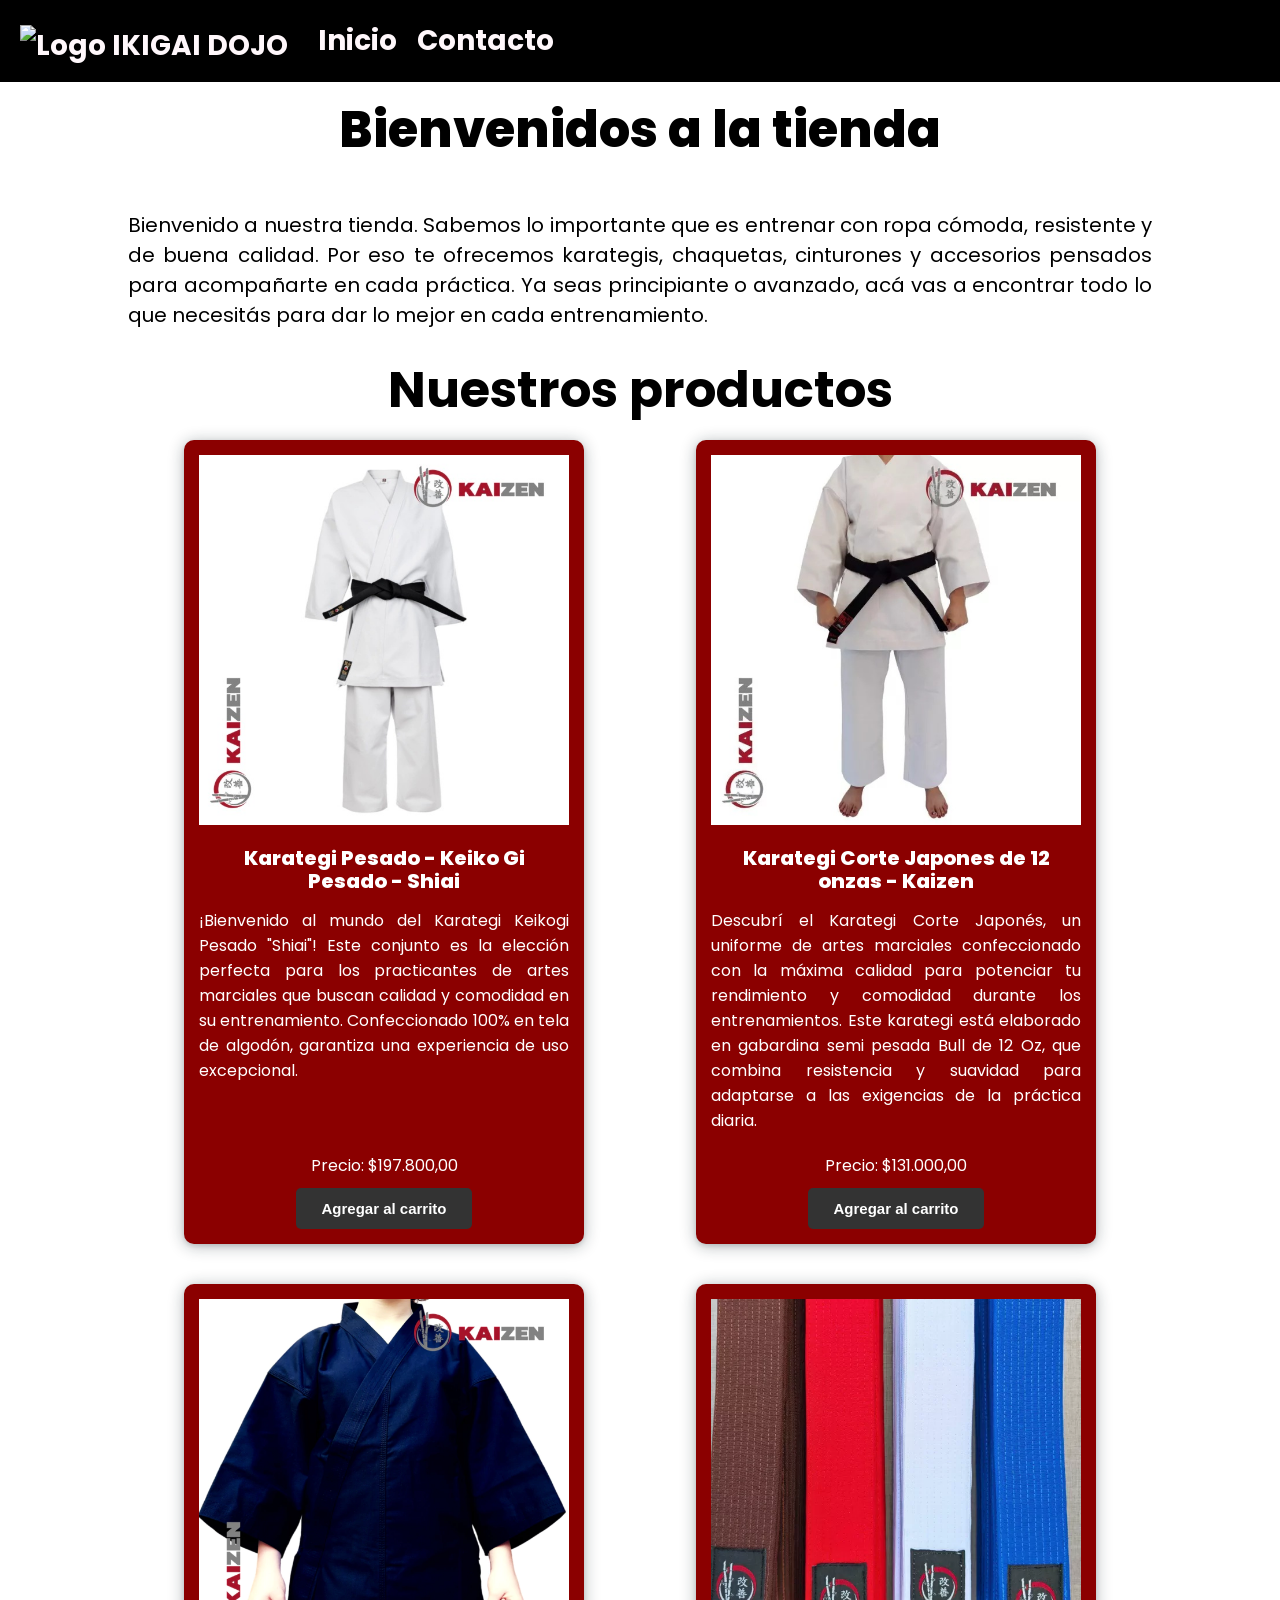
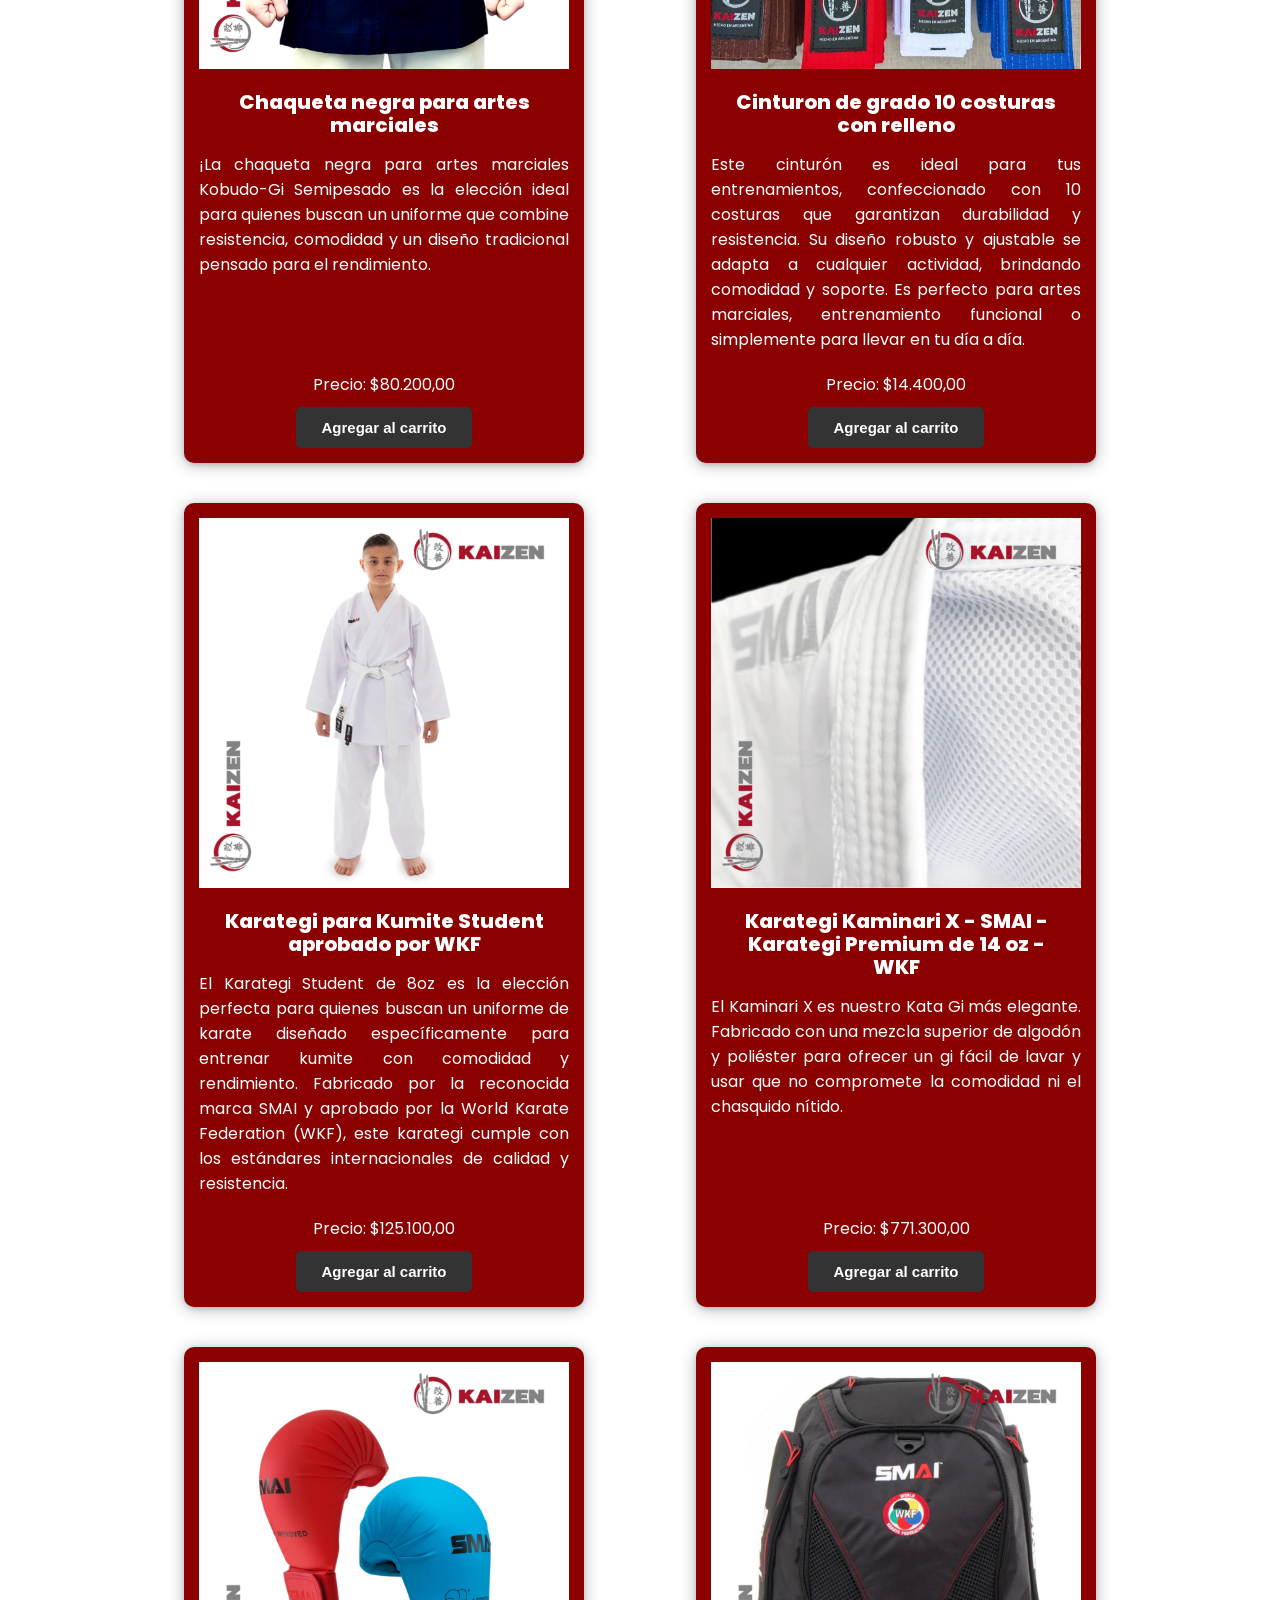
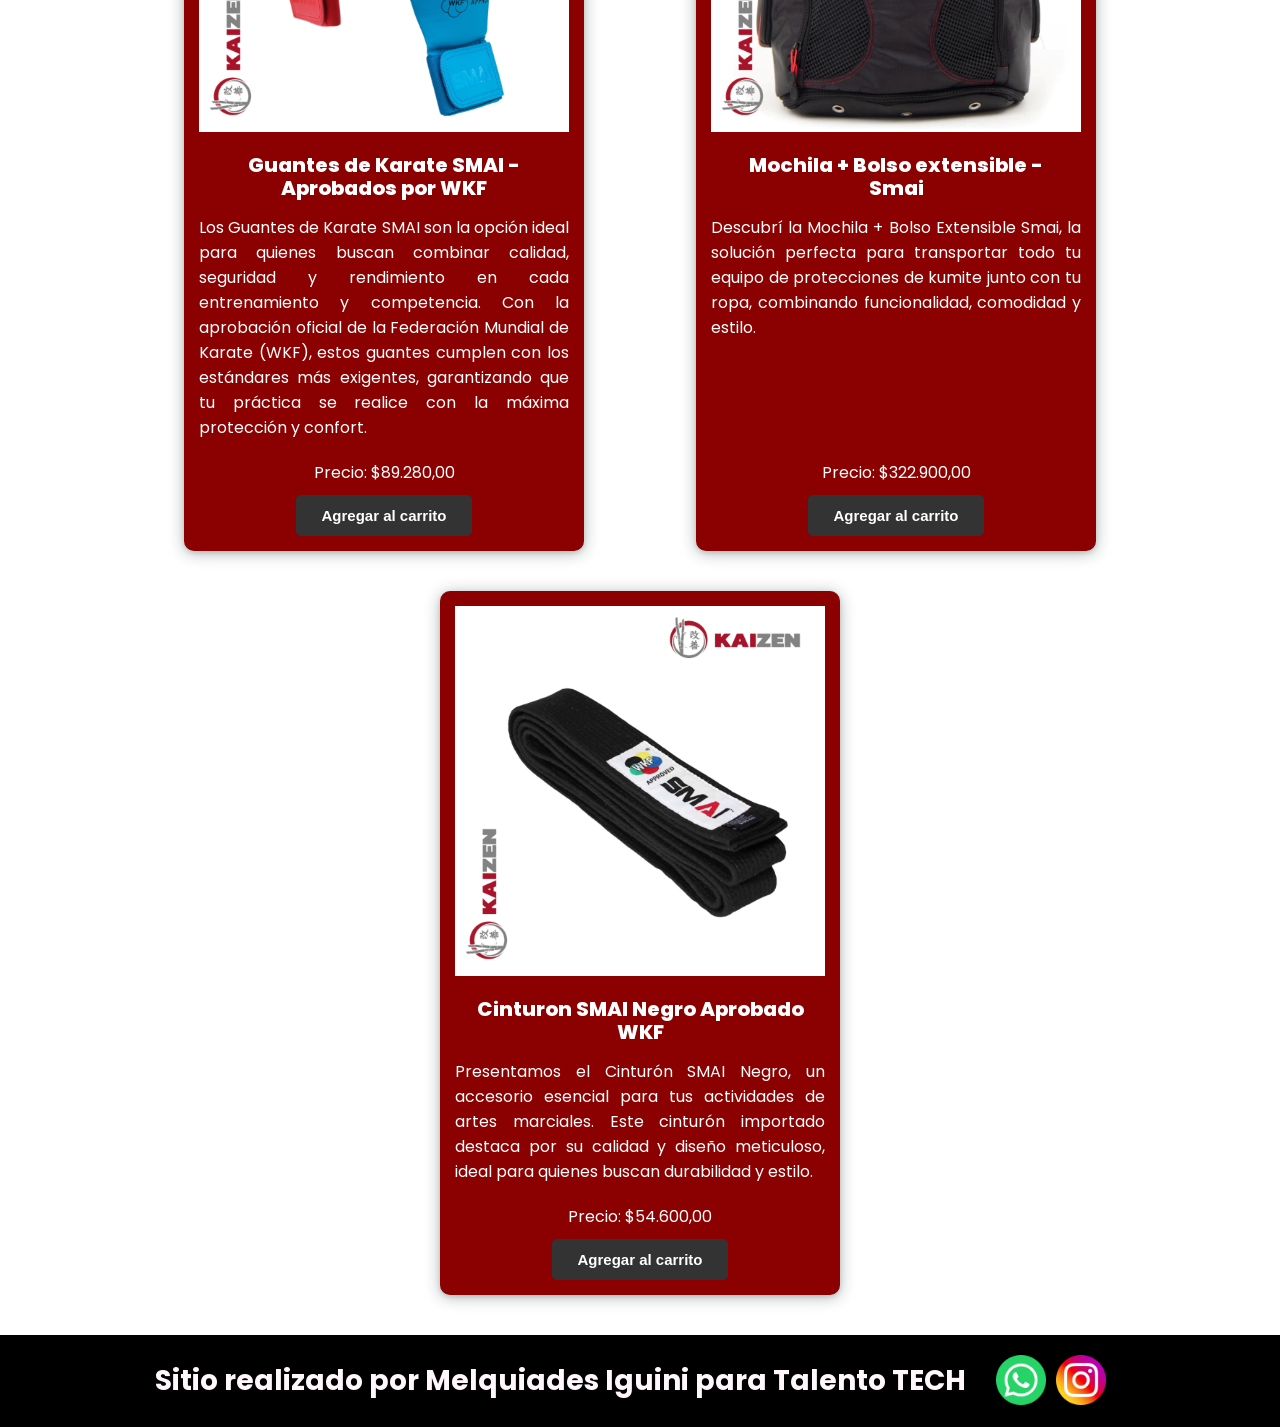
==== index.html @ 8b4b3368 "Primer commit" ====
<!DOCTYPE html>
<html lang="en">
<head>
    <meta charset="UTF-8">
    <meta name="viewport" content="width=device-width, initial-scale=1.0">
    <link rel="preconnect" href="https://fonts.googleapis.com">
<link rel="preconnect" href="https://fonts.gstatic.com" crossorigin>
<link href="https://fonts.googleapis.com/css2?family=Poppins:ital,wght@0,100;0,200;0,300;0,400;0,500;0,600;0,700;0,800;0,900;1,100;1,200;1,300;1,400;1,500;1,600;1,700;1,800;1,900&display=swap" rel="stylesheet">
    <link rel="stylesheet" href="css/styles.css">
    <title>Tienda online</title>
</head>
<body>
    <header>
        <div class="div-logo">
            <a href="index.html" ><img src="./img/Logo IKIGAI.png" class="logo" alt="Logo IKIGAI DOJO"></a>
        </div>
        <nav class="header-nav">
            <ul>
                <li class="il-nav"><a href="index.html">Inicio</a></li>
                <li class="il-nav"><a href="./pages/contacto.html">Contacto</a></li>
            </ul>
        </nav>
    </header>
    <main>
        <h1>Bienvenidos a la tienda</h1>
        <p>
            Bienvenido a nuestra tienda. Sabemos lo importante que es entrenar con ropa cómoda, resistente y de buena calidad. 
            Por eso te ofrecemos karategis, chaquetas, cinturones y accesorios pensados para acompañarte en cada práctica. 
            Ya seas principiante o avanzado, acá vas a encontrar todo lo que necesitás para dar lo mejor en cada entrenamiento.
        </p>
    <h2 class="titulo-productos">Nuestros productos</h2>
    <section class="contenedor-tarjetas">
        <article class="card text-dark">
            <div class="content-image">
                <img src="./img/Karategui Pesado.jpg" alt="Karategui pesado" class="img-prod">
            </div>
            <h3>Karategi Pesado - Keiko Gi Pesado - Shiai</h3>
            <p>¡Bienvenido al mundo del Karategi Keikogi Pesado "Shiai"! Este conjunto es la elección perfecta para los practicantes de artes marciales que buscan calidad y comodidad en su entrenamiento. Confeccionado 100% en tela de algodón, garantiza una experiencia de uso excepcional.</p>
            <div class="centrarbtn">
                <p>Precio: $197.800,00</p>
                <button class="btn bg-secondary text-dark">Agregar al carrito</button>
            </div> 
        </article>

        <article class="card text-dark">
            <div class="content-image">
                <img src="./img/Karategi Corte Japones.jpg" alt="Karategi Corte Japones" class="img-prod">
            </div>
            <h3>Karategi Corte Japones de 12 onzas - Kaizen</h3>
            <p>Descubrí el Karategi Corte Japonés, un uniforme de artes marciales confeccionado con la máxima calidad para potenciar tu rendimiento y comodidad durante los entrenamientos. Este karategi está elaborado en gabardina semi pesada Bull de 12 Oz, que combina resistencia y suavidad para adaptarse a las exigencias de la práctica diaria.</p>
            <div class="centrarbtn">
                <p>Precio: $131.000,00</p>
                <button class="btn bg-secondary text-dark">Agregar al carrito</button>
            </div>
        </article>

        <article class="card text-dark">
            <div class="content-image">
                <img src="./img/Chaqueta negra para artes marciales.png" alt="Chaqueta negra para artes marciales" class="img-prod">
            </div>
            <h3>Chaqueta negra para artes marciales</h3>
            <p>¡La chaqueta negra para artes marciales Kobudo-Gi Semipesado es la elección ideal para quienes buscan un uniforme que combine resistencia, comodidad y un diseño tradicional pensado para el rendimiento.</p>
            <div class="centrarbtn">
                <p>Precio: $80.200,00</p>
                <button class="btn bg-secondary text-dark">Agregar al carrito</button>
            </div>
        </article>

        <article class="card text-dark">
            <div class="content-image">
                <img src="./img/Cinturon 10 costuras con relleno.png" alt="Cinturon 10 costuras con relleno" class="img-prod">
            </div>
            <h3>Cinturon de grado 10 costuras con relleno</h3>
            <p>Este cinturón es ideal para tus entrenamientos, confeccionado con 10 costuras que garantizan durabilidad y resistencia. Su diseño robusto y ajustable se adapta a cualquier actividad, brindando comodidad y soporte. Es perfecto para artes marciales, entrenamiento funcional o simplemente para llevar en tu día a día.</p>
            <div class="centrarbtn">
                <p>Precio: $14.400,00</p>
                <button class="btn bg-secondary text-dark">Agregar al carrito</button>
            </div>
        </article>

                <article class="card text-dark">
            <div class="content-image">
                <img src="./img/Karategi para Kumite Student aprobado por WKF.webp" alt="Karategi para Kumite Student aprobado por WKF" class="img-prod">
            </div>
            <h3>Karategi para Kumite Student aprobado por WKF</h3>
            <p>El Karategi Student de 8oz es la elección perfecta para quienes buscan un uniforme de karate diseñado específicamente para entrenar kumite con comodidad y rendimiento. Fabricado por la reconocida marca SMAI y aprobado por la World Karate Federation (WKF), este karategi cumple con los estándares internacionales de calidad y resistencia.</p>
            <div class="centrarbtn">
                <p>Precio: $125.100,00</p>
                <button class="btn bg-secondary text-dark">Agregar al carrito</button>
            </div> 
        </article>

        <article class="card text-dark">
            <div class="content-image">
                <img src="./img/Karategi Kaminari X - SMAI - Karategi Premium de 14 oz - WKF.webp" alt="Karategi Kaminari X - SMAI - Karategi Premium de 14 oz - WKF" class="img-prod">
            </div>
            <h3>Karategi Kaminari X - SMAI - Karategi Premium de 14 oz - WKF</h3>
            <p>El Kaminari X es nuestro Kata Gi más elegante. Fabricado con una mezcla superior de algodón y poliéster para ofrecer un gi fácil de lavar y usar que no compromete la comodidad ni el chasquido nítido.</p>
            <div class="centrarbtn">
                <p>Precio: $771.300,00</p>
                <button class="btn bg-secondary text-dark">Agregar al carrito</button>
            </div>
        </article>

        <article class="card text-dark">
            <div class="content-image">
                <img src="./img/Guantes de Karate SMAI - Aprobados por WKF.webp" alt="Guantes de Karate SMAI - Aprobados por WKF" class="img-prod">
            </div>
            <h3>Guantes de Karate SMAI - Aprobados por WKF</h3>
            <p>Los Guantes de Karate SMAI son la opción ideal para quienes buscan combinar calidad, seguridad y rendimiento en cada entrenamiento y competencia. Con la aprobación oficial de la Federación Mundial de Karate (WKF), estos guantes cumplen con los estándares más exigentes, garantizando que tu práctica se realice con la máxima protección y confort.</p>
            <div class="centrarbtn">
                <p>Precio: $89.280,00</p>
                <button class="btn bg-secondary text-dark">Agregar al carrito</button>
            </div>
        </article>

        <article class="card text-dark">
            <div class="content-image">
                <img src="./img/Mochila + Bolso extensible Smai.webp" alt="Mochila + Bolso extensible Smai" class="img-prod">
            </div>
            <h3>Mochila + Bolso extensible - Smai</h3>
            <p>Descubrí la Mochila + Bolso Extensible Smai, la solución perfecta para transportar todo tu equipo de protecciones de kumite junto con tu ropa, combinando funcionalidad, comodidad y estilo.</p>
            <div class="centrarbtn">
                <p>Precio: $322.900,00</p>
                <button class="btn bg-secondary text-dark">Agregar al carrito</button>
            </div>
        </article>

                <article class="card text-dark">
            <div class="content-image">
                <img src="./img/Cinturon SMAI Negro Aprobado WKF.png" alt="Cinturon SMAI Negro Aprobado WKF" class="img-prod">
            </div>
            <h3>Cinturon SMAI Negro Aprobado WKF</h3>
            <p>Presentamos el Cinturón SMAI Negro, un accesorio esencial para tus actividades de artes marciales. Este cinturón importado destaca por su calidad y diseño meticuloso, ideal para quienes buscan durabilidad y estilo.</p>
            <div class="centrarbtn">
                <p>Precio: $54.600,00</p>
                <button class="btn bg-secondary text-dark">Agregar al carrito</button>
            </div>
        </article>
    </section>
    </main>
    <footer >
        <p>Sitio realizado por Melquiades Iguini  para Talento TECH
            <nav>
                <ul class="footer-list">
                    <li class="ul-nav">
                        <a href="https://wa.me/5491157462523" target="_blank"><img src="./img/WhatsApp.png" alt="logo de whatsapp"  class="div-logo"></img></a>
                    </li>
                    <li class="ul-nav">
                        <a href="https://www.instagram.com/ikigaidojo.ka.ko/" target="_blank"><img src="./img/Instagram.png" alt="logo de instagram" class="div-logo"></a>
                    </li>
                </ul>
            </nav>
        </p>
    </footer>
</body>
</html>
---- css/styles.css ----
*{
    margin: 0;
    padding: 0;
    box-sizing: border-box;
}
html{
    font-size: 62.5%;
}
/* -------------------------------------------------------------------------- */
/*                                    Home                                    */
/* -------------------------------------------------------------------------- */
body{
    font-family: "Poppins", sans-serif;
    font-size: 1.6rem;
    background: #ffffff;
    color: black;
    display: flex;
    flex-direction: column;
    height: 100vh;
}
main{
    width: 80%;
    margin: auto;
    padding-bottom: 2rem ;
    flex:1;
    display: flex;
    flex-direction: column;
    align-items: center;
    flex-wrap: wrap;
}
main>p{
    font-size: 2rem;
    margin: 3rem 0;
}

header,  footer{
    font-size: 2.8rem;
    padding: 1rem ;
    font-weight: bold; 
    background: #000000;
    color: #fff7fb;
    width: 100%;
    display: flex;
    justify-content: start;
    align-items: center;
    gap: 2rem;
    
}

.il-nav{
    margin: 1rem;
}
h1{
    font-size: 5rem;
    font-weight: 800;
    line-height: 1.15;
    margin: 2rem 0;
}
h2{
    color:black;
    font-size: 1.4rem;
    font-weight: 700;
    line-height: 1.2;
    text-align: center;
    margin: 3 rem 0;
}

.div-logo{
    margin-left: 1rem;
}
.logo{
    height: 5rem;
    margin-top: 1rem;
}

a{
    text-decoration: none;
    color: #fff7fb;
}
/* -------------------------------------------------------------------------- */
/*                                    Cards                                   */
/* -------------------------------------------------------------------------- */
.card{
    margin: 2rem 0;
    background-color: #8B0000;
    color: #ffffff;
    width: 40rem;
    height: auto;
    padding: 1.5rem;
    box-shadow: rgba(14, 30, 37, 0.12) 0px 2px 4px 0px, rgba(14, 30, 37, 0.32) 0px 2px 16px 0px;
    border-radius: 1rem;
    display: flex;
    flex-direction: column;
}

.content-image{
    align-self: center;
    overflow: hidden;
    
}

.img-prod{
    align-self: center;
    max-height: 37rem;
    
}
h3{
    text-align:center;
    font-size: 2rem;
    font-weight: 800;
    line-height: 1.15;
    margin: 1.5rem;
    justify-content: center;
}
p{
    text-align: justify;

}

.centrarbtn{
    margin-top: auto;
    padding-top: 2rem;;
    display: flex;
    flex-direction: column;
    align-items: center;
}

.titulo-productos{
    margin-top: auto;
    font-size: 5rem;
    text-align: center;
}

.btn{
    margin-top: 1rem;
    padding: 12px 25px;
    border: none;
    border-radius: 5px;
    text-decoration: none;
    font-size: 1.5rem;
    font-weight: bold;
    transition: background-color 0.3s ease;
    cursor: pointer;
    color: #ffffff;
    background-color:  #333;
    
    
}

.contenedor-tarjetas{
    display: flex;
    flex-wrap: wrap;
    justify-content: space-around;
}
/* -------------------------------------------------------------------------- */
/*                                   Footer                                   */
/* -------------------------------------------------------------------------- */
footer{
    justify-content: center;
}


/* -------------------------------------------------------------------------- */
/*                           Formulario de contacto                           */
/* -------------------------------------------------------------------------- */
.form-contacto{
    background-color: rgba(139, 0, 0, .9);
    width: 50vw;
    border-radius: 15px;
    padding: 3rem;
    height: 60vh;
    display: flex;
    flex-direction: column;
    flex-wrap: nowrap;
    box-shadow: rgba(14, 30, 37, 0.12) 0px 2px 4px 0px, rgba(14, 30, 37, 0.32) 0px 2px 16px 0px;
}
label{
    color: #ffffff;
}
.grupo-input{
    margin-top: 3rem;
    display: flex;
    justify-content: space-between;
}
#btnctc{
    margin-top: auto;
}
.lbl{
    width: 80%;
}

nav ul{
    list-style: none;
    display: flex;
}


.footer-list img{
    width: 5rem;
    margin-top: 1rem;
}
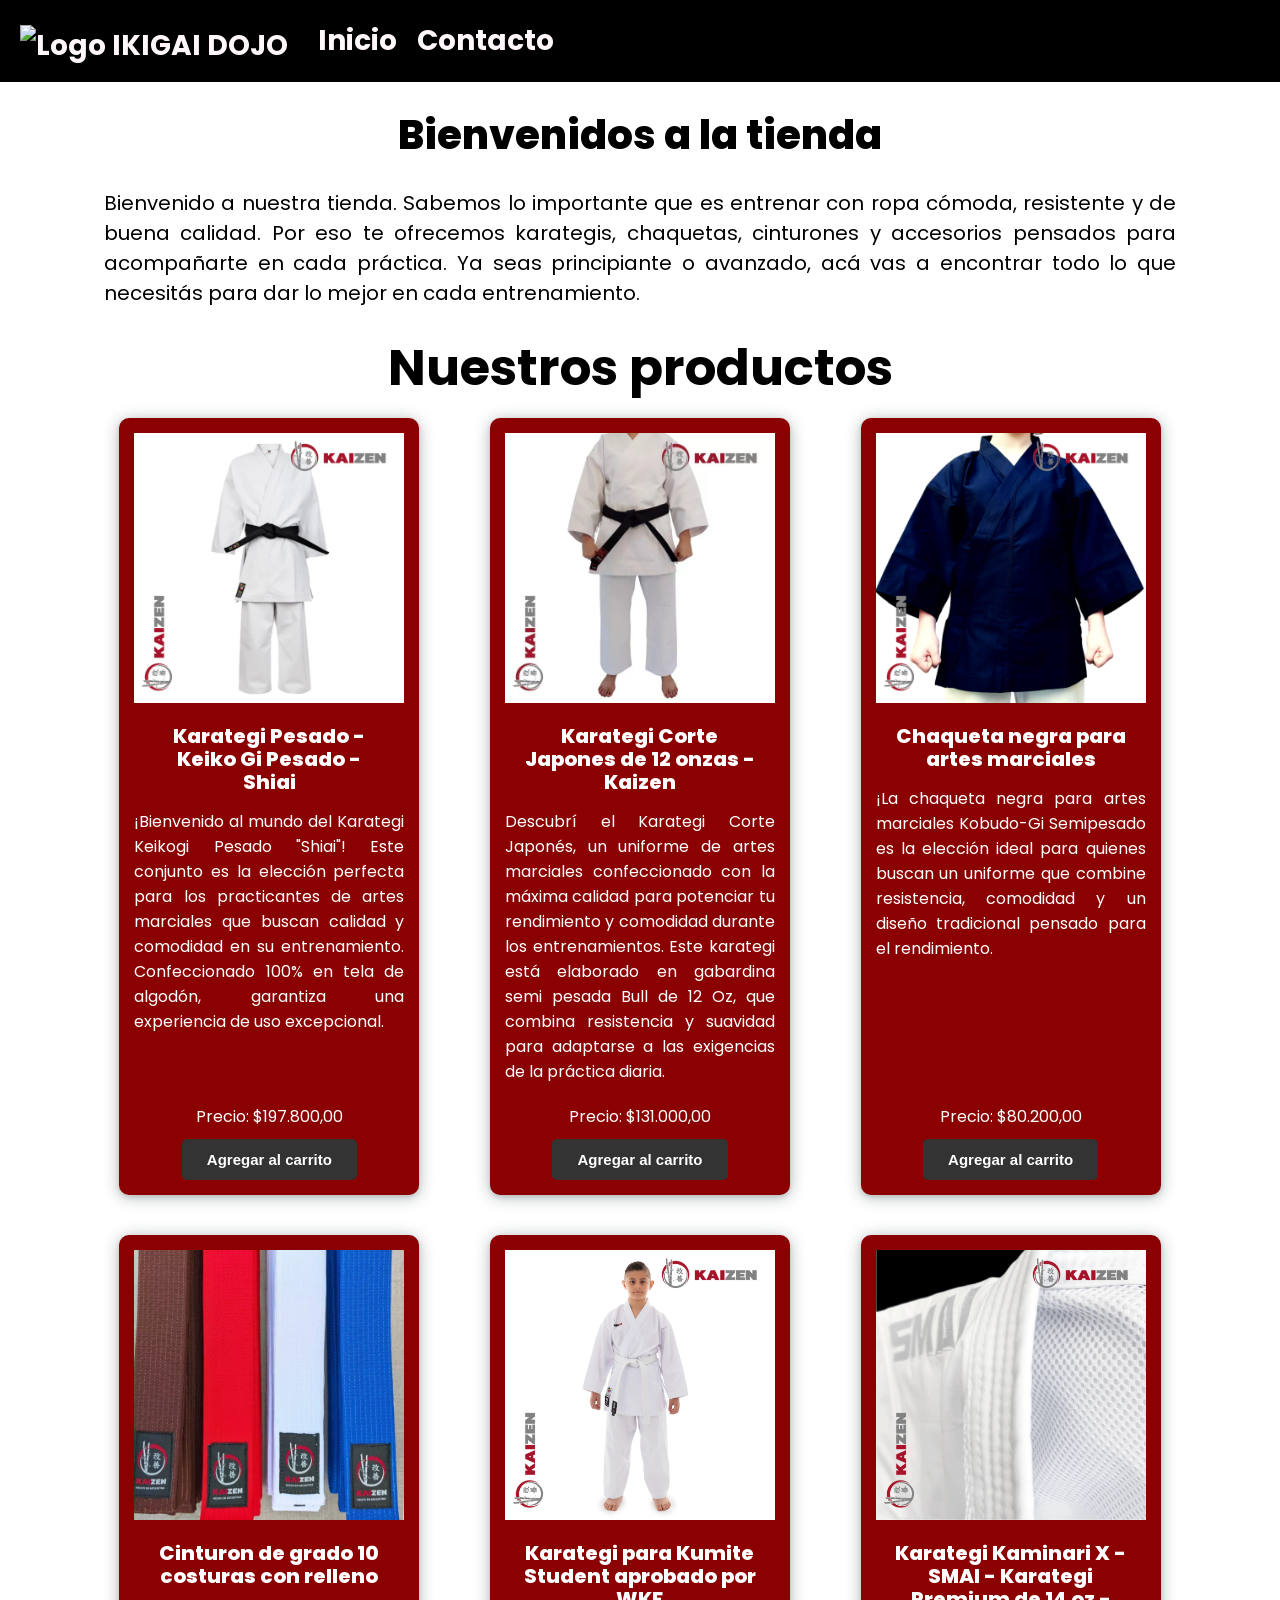
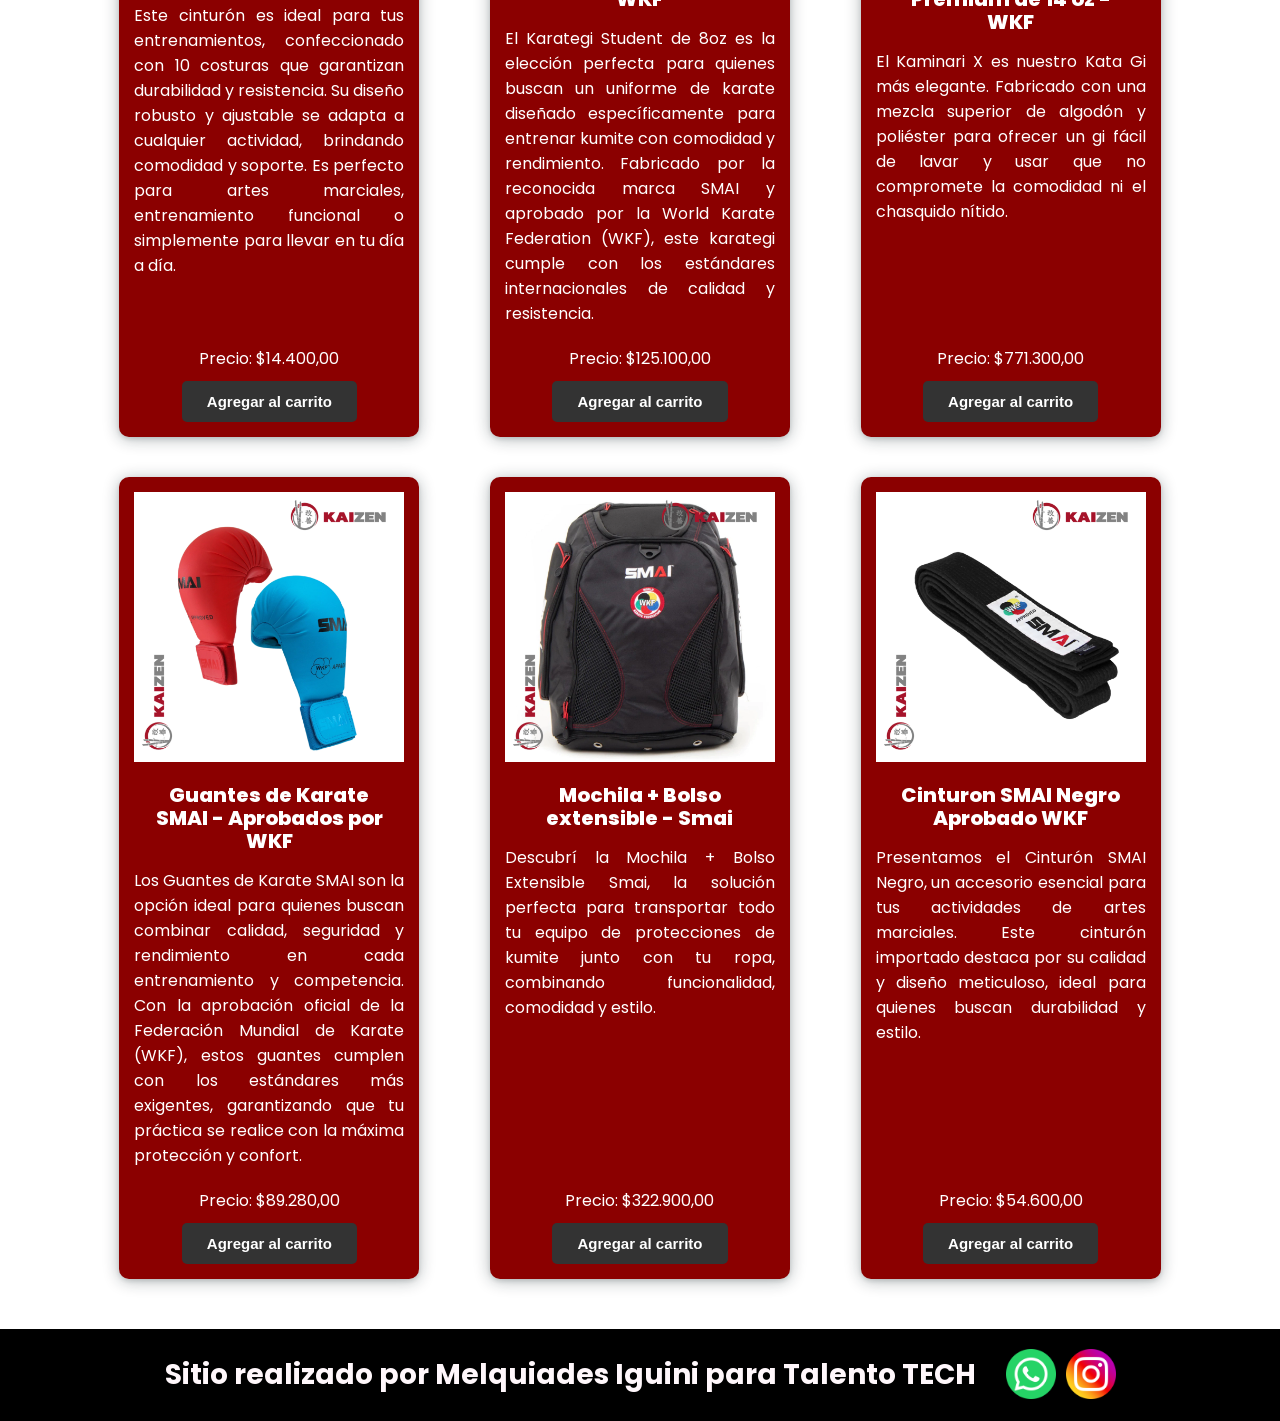
==== commit b4f7041b: "Cuarta modificación" ====
--- a/index.html
+++ b/index.html
@@ -126,7 +126,7 @@
             </div>
         </article>
 
-                <article class="card text-dark">
+        <article class="card text-dark">
             <div class="content-image">
                 <img src="./img/Cinturon SMAI Negro Aprobado WKF.png" alt="Cinturon SMAI Negro Aprobado WKF" class="img-prod">
             </div>
@@ -140,7 +140,7 @@
     </section>
     </main>
     <footer >
-        <p>Sitio realizado por Melquiades Iguini  para Talento TECH
+        <p>Sitio realizado por Melquiades Iguini  para Talento TECH</p>
             <nav>
                 <ul class="footer-list">
                     <li class="ul-nav">
@@ -151,7 +151,6 @@
                     </li>
                 </ul>
             </nav>
-        </p>
     </footer>
 </body>
 </html>
--- a/css/styles.css
+++ b/css/styles.css
@@ -14,28 +14,24 @@
     font-size: 1.6rem;
     background: #ffffff;
     color: black;
-    display: flex;
-    flex-direction: column;
     height: 100vh;
 }
-main{
-    width: 80%;
-    margin: auto;
-    padding-bottom: 2rem ;
-    flex:1;
-    display: flex;
-    flex-direction: column;
-    align-items: center;
-    flex-wrap: wrap;
-}
+main {
+    max-width: 90%;
+    margin: 0 auto;
+    padding: 3rem 2rem;
+    overflow: hidden;
+    min-height: 100vh;
+}
+
 main>p{
     font-size: 2rem;
-    margin: 3rem 0;
+    margin: 3rem 2rem;
+    text-align: justify;
 }
 
 header,  footer{
     font-size: 2.8rem;
-    padding: 1rem ;
     font-weight: bold; 
     background: #000000;
     color: #fff7fb;
@@ -44,17 +40,17 @@
     justify-content: start;
     align-items: center;
     gap: 2rem;
-    
+    padding: 1rem;
 }
 
 .il-nav{
-    margin: 1rem;
+    padding: 1rem;
 }
 h1{
-    font-size: 5rem;
+    font-size: 4rem;
     font-weight: 800;
     line-height: 1.15;
-    margin: 2rem 0;
+    text-align: center;
 }
 h2{
     color:black;
@@ -80,11 +76,14 @@
 /* -------------------------------------------------------------------------- */
 /*                                    Cards                                   */
 /* -------------------------------------------------------------------------- */
+section{
+    margin: 0 auto;
+}
 .card{
     margin: 2rem 0;
     background-color: #8B0000;
     color: #ffffff;
-    width: 40rem;
+    width: 30rem;
     height: auto;
     padding: 1.5rem;
     box-shadow: rgba(14, 30, 37, 0.12) 0px 2px 4px 0px, rgba(14, 30, 37, 0.32) 0px 2px 16px 0px;
@@ -96,12 +95,11 @@
 .content-image{
     align-self: center;
     overflow: hidden;
-    
 }
 
 .img-prod{
     align-self: center;
-    max-height: 37rem;
+    max-height: 27rem;
     
 }
 h3{
@@ -158,14 +156,18 @@
 footer{
     justify-content: center;
 }
-
+.footer-list img{
+    width: 5rem;
+    margin-top: 1rem;
+}
 
 /* -------------------------------------------------------------------------- */
 /*                           Formulario de contacto                           */
 /* -------------------------------------------------------------------------- */
 .form-contacto{
     background-color: rgba(139, 0, 0, .9);
-    width: 50vw;
+    max-width: 90%;
+    margin: 0 auto;
     border-radius: 15px;
     padding: 3rem;
     height: 60vh;
@@ -174,6 +176,7 @@
     flex-wrap: nowrap;
     box-shadow: rgba(14, 30, 37, 0.12) 0px 2px 4px 0px, rgba(14, 30, 37, 0.32) 0px 2px 16px 0px;
 }
+
 label{
     color: #ffffff;
 }
@@ -195,7 +198,3 @@
 }
 
 
-.footer-list img{
-    width: 5rem;
-    margin-top: 1rem;
-}
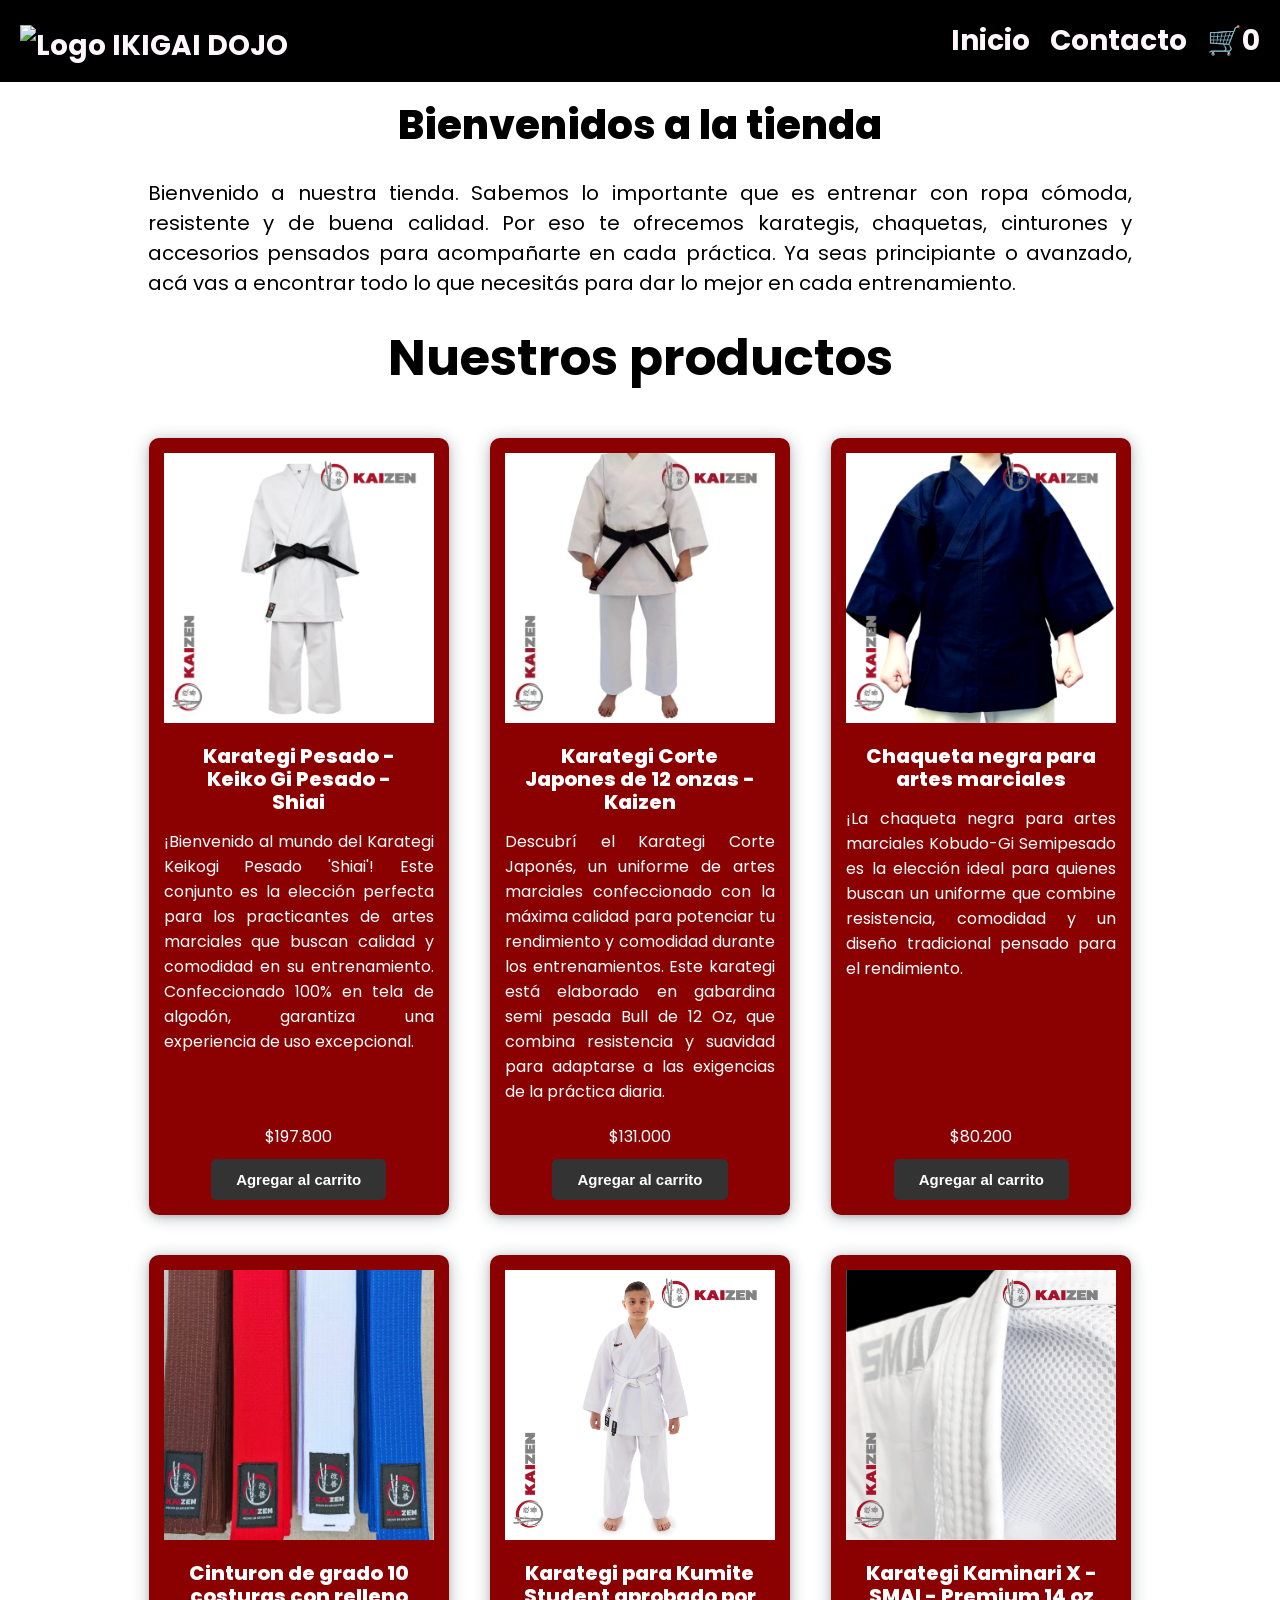
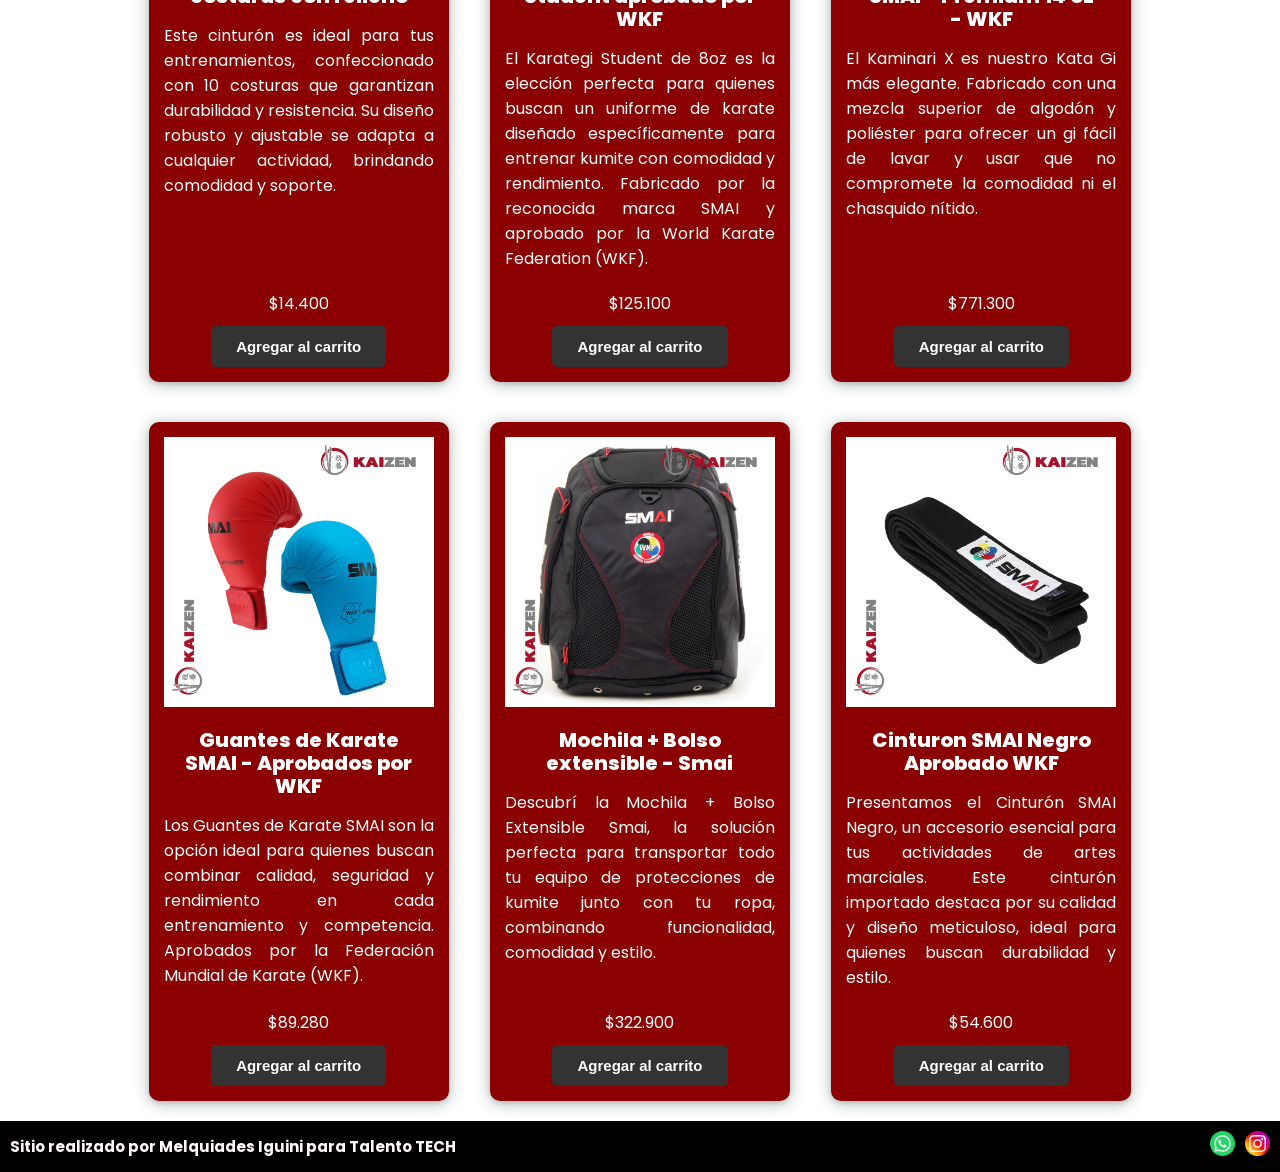
==== commit 0148aed2: "Agregando JS" ====
--- a/index.html
+++ b/index.html
@@ -18,6 +18,7 @@
             <ul>
                 <li class="il-nav"><a href="index.html">Inicio</a></li>
                 <li class="il-nav"><a href="./pages/contacto.html">Contacto</a></li>
+                <li class="il-nav"><a href="./pages/carrito.html" class="carrito-icono">🛒<span id="contador-carrito">0</span></a></li>
             </ul>
         </nav>
     </header>
@@ -30,113 +31,107 @@
         </p>
     <h2 class="titulo-productos">Nuestros productos</h2>
     <section class="contenedor-tarjetas">
-        <article class="card text-dark">
-            <div class="content-image">
-                <img src="./img/Karategui Pesado.jpg" alt="Karategui pesado" class="img-prod">
-            </div>
-            <h3>Karategi Pesado - Keiko Gi Pesado - Shiai</h3>
-            <p>¡Bienvenido al mundo del Karategi Keikogi Pesado "Shiai"! Este conjunto es la elección perfecta para los practicantes de artes marciales que buscan calidad y comodidad en su entrenamiento. Confeccionado 100% en tela de algodón, garantiza una experiencia de uso excepcional.</p>
-            <div class="centrarbtn">
-                <p>Precio: $197.800,00</p>
-                <button class="btn bg-secondary text-dark">Agregar al carrito</button>
-            </div> 
-        </article>
-
-        <article class="card text-dark">
-            <div class="content-image">
-                <img src="./img/Karategi Corte Japones.jpg" alt="Karategi Corte Japones" class="img-prod">
-            </div>
-            <h3>Karategi Corte Japones de 12 onzas - Kaizen</h3>
-            <p>Descubrí el Karategi Corte Japonés, un uniforme de artes marciales confeccionado con la máxima calidad para potenciar tu rendimiento y comodidad durante los entrenamientos. Este karategi está elaborado en gabardina semi pesada Bull de 12 Oz, que combina resistencia y suavidad para adaptarse a las exigencias de la práctica diaria.</p>
-            <div class="centrarbtn">
-                <p>Precio: $131.000,00</p>
-                <button class="btn bg-secondary text-dark">Agregar al carrito</button>
-            </div>
-        </article>
-
-        <article class="card text-dark">
-            <div class="content-image">
-                <img src="./img/Chaqueta negra para artes marciales.png" alt="Chaqueta negra para artes marciales" class="img-prod">
-            </div>
-            <h3>Chaqueta negra para artes marciales</h3>
-            <p>¡La chaqueta negra para artes marciales Kobudo-Gi Semipesado es la elección ideal para quienes buscan un uniforme que combine resistencia, comodidad y un diseño tradicional pensado para el rendimiento.</p>
-            <div class="centrarbtn">
-                <p>Precio: $80.200,00</p>
-                <button class="btn bg-secondary text-dark">Agregar al carrito</button>
-            </div>
-        </article>
-
-        <article class="card text-dark">
-            <div class="content-image">
-                <img src="./img/Cinturon 10 costuras con relleno.png" alt="Cinturon 10 costuras con relleno" class="img-prod">
-            </div>
-            <h3>Cinturon de grado 10 costuras con relleno</h3>
-            <p>Este cinturón es ideal para tus entrenamientos, confeccionado con 10 costuras que garantizan durabilidad y resistencia. Su diseño robusto y ajustable se adapta a cualquier actividad, brindando comodidad y soporte. Es perfecto para artes marciales, entrenamiento funcional o simplemente para llevar en tu día a día.</p>
-            <div class="centrarbtn">
-                <p>Precio: $14.400,00</p>
-                <button class="btn bg-secondary text-dark">Agregar al carrito</button>
-            </div>
-        </article>
-
-                <article class="card text-dark">
-            <div class="content-image">
-                <img src="./img/Karategi para Kumite Student aprobado por WKF.webp" alt="Karategi para Kumite Student aprobado por WKF" class="img-prod">
-            </div>
-            <h3>Karategi para Kumite Student aprobado por WKF</h3>
-            <p>El Karategi Student de 8oz es la elección perfecta para quienes buscan un uniforme de karate diseñado específicamente para entrenar kumite con comodidad y rendimiento. Fabricado por la reconocida marca SMAI y aprobado por la World Karate Federation (WKF), este karategi cumple con los estándares internacionales de calidad y resistencia.</p>
-            <div class="centrarbtn">
-                <p>Precio: $125.100,00</p>
-                <button class="btn bg-secondary text-dark">Agregar al carrito</button>
-            </div> 
-        </article>
-
-        <article class="card text-dark">
-            <div class="content-image">
-                <img src="./img/Karategi Kaminari X - SMAI - Karategi Premium de 14 oz - WKF.webp" alt="Karategi Kaminari X - SMAI - Karategi Premium de 14 oz - WKF" class="img-prod">
-            </div>
-            <h3>Karategi Kaminari X - SMAI - Karategi Premium de 14 oz - WKF</h3>
-            <p>El Kaminari X es nuestro Kata Gi más elegante. Fabricado con una mezcla superior de algodón y poliéster para ofrecer un gi fácil de lavar y usar que no compromete la comodidad ni el chasquido nítido.</p>
-            <div class="centrarbtn">
-                <p>Precio: $771.300,00</p>
-                <button class="btn bg-secondary text-dark">Agregar al carrito</button>
-            </div>
-        </article>
-
-        <article class="card text-dark">
-            <div class="content-image">
-                <img src="./img/Guantes de Karate SMAI - Aprobados por WKF.webp" alt="Guantes de Karate SMAI - Aprobados por WKF" class="img-prod">
-            </div>
-            <h3>Guantes de Karate SMAI - Aprobados por WKF</h3>
-            <p>Los Guantes de Karate SMAI son la opción ideal para quienes buscan combinar calidad, seguridad y rendimiento en cada entrenamiento y competencia. Con la aprobación oficial de la Federación Mundial de Karate (WKF), estos guantes cumplen con los estándares más exigentes, garantizando que tu práctica se realice con la máxima protección y confort.</p>
-            <div class="centrarbtn">
-                <p>Precio: $89.280,00</p>
-                <button class="btn bg-secondary text-dark">Agregar al carrito</button>
-            </div>
-        </article>
-
-        <article class="card text-dark">
-            <div class="content-image">
-                <img src="./img/Mochila + Bolso extensible Smai.webp" alt="Mochila + Bolso extensible Smai" class="img-prod">
-            </div>
-            <h3>Mochila + Bolso extensible - Smai</h3>
-            <p>Descubrí la Mochila + Bolso Extensible Smai, la solución perfecta para transportar todo tu equipo de protecciones de kumite junto con tu ropa, combinando funcionalidad, comodidad y estilo.</p>
-            <div class="centrarbtn">
-                <p>Precio: $322.900,00</p>
-                <button class="btn bg-secondary text-dark">Agregar al carrito</button>
-            </div>
-        </article>
-
-        <article class="card text-dark">
-            <div class="content-image">
-                <img src="./img/Cinturon SMAI Negro Aprobado WKF.png" alt="Cinturon SMAI Negro Aprobado WKF" class="img-prod">
-            </div>
-            <h3>Cinturon SMAI Negro Aprobado WKF</h3>
-            <p>Presentamos el Cinturón SMAI Negro, un accesorio esencial para tus actividades de artes marciales. Este cinturón importado destaca por su calidad y diseño meticuloso, ideal para quienes buscan durabilidad y estilo.</p>
-            <div class="centrarbtn">
-                <p>Precio: $54.600,00</p>
-                <button class="btn bg-secondary text-dark">Agregar al carrito</button>
-            </div>
-        </article>
+        <div id="contenedor-tarjetas" class="contenedor-tarjetas">
+            <!-- <article class="card text-dark">
+                <div class="content-image">
+                    <img src="./img/Karategui Pesado.jpg" alt="Karategui pesado" class="img-prod">
+                </div>
+                <h3>Karategi Pesado - Keiko Gi Pesado - Shiai</h3>
+                <p>¡Bienvenido al mundo del Karategi Keikogi Pesado "Shiai"! Este conjunto es la elección perfecta para los practicantes de artes marciales que buscan calidad y comodidad en su entrenamiento. Confeccionado 100% en tela de algodón, garantiza una experiencia de uso excepcional.</p>
+                <div class="centrarbtn">
+                    <p>Precio: $197.800,00</p>
+                    <button class="btn bg-secondary text-dark">Agregar al carrito</button>
+                </div>
+            </article>
+            <article class="card text-dark">
+                <div class="content-image">
+                    <img src="./img/Karategi Corte Japones.jpg" alt="Karategi Corte Japones" class="img-prod">
+                </div>
+                <h3>Karategi Corte Japones de 12 onzas - Kaizen</h3>
+                <p>Descubrí el Karategi Corte Japonés, un uniforme de artes marciales confeccionado con la máxima calidad para potenciar tu rendimiento y comodidad durante los entrenamientos. Este karategi está elaborado en gabardina semi pesada Bull de 12 Oz, que combina resistencia y suavidad para adaptarse a las exigencias de la práctica diaria.</p>
+                <div class="centrarbtn">
+                    <p>Precio: $131.000,00</p>
+                    <button class="btn bg-secondary text-dark">Agregar al carrito</button>
+                </div>
+            </article>
+            <article class="card text-dark">
+                <div class="content-image">
+                    <img src="./img/Chaqueta negra para artes marciales.png" alt="Chaqueta negra para artes marciales" class="img-prod">
+                </div>
+                <h3>Chaqueta negra para artes marciales</h3>
+                <p>¡La chaqueta negra para artes marciales Kobudo-Gi Semipesado es la elección ideal para quienes buscan un uniforme que combine resistencia, comodidad y un diseño tradicional pensado para el rendimiento.</p>
+                <div class="centrarbtn">
+                    <p>Precio: $80.200,00</p>
+                    <button class="btn bg-secondary text-dark">Agregar al carrito</button>
+                </div>
+            </article>
+            <article class="card text-dark">
+                <div class="content-image">
+                    <img src="./img/Cinturon 10 costuras con relleno.png" alt="Cinturon 10 costuras con relleno" class="img-prod">
+                </div>
+                <h3>Cinturon de grado 10 costuras con relleno</h3>
+                <p>Este cinturón es ideal para tus entrenamientos, confeccionado con 10 costuras que garantizan durabilidad y resistencia. Su diseño robusto y ajustable se adapta a cualquier actividad, brindando comodidad y soporte. Es perfecto para artes marciales, entrenamiento funcional o simplemente para llevar en tu día a día.</p>
+                <div class="centrarbtn">
+                    <p>Precio: $14.400,00</p>
+                    <button class="btn bg-secondary text-dark">Agregar al carrito</button>
+                </div>
+            </article>
+                    <article class="card text-dark">
+                <div class="content-image">
+                    <img src="./img/Karategi para Kumite Student aprobado por WKF.webp" alt="Karategi para Kumite Student aprobado por WKF" class="img-prod">
+                </div>
+                <h3>Karategi para Kumite Student aprobado por WKF</h3>
+                <p>El Karategi Student de 8oz es la elección perfecta para quienes buscan un uniforme de karate diseñado específicamente para entrenar kumite con comodidad y rendimiento. Fabricado por la reconocida marca SMAI y aprobado por la World Karate Federation (WKF), este karategi cumple con los estándares internacionales de calidad y resistencia.</p>
+                <div class="centrarbtn">
+                    <p>Precio: $125.100,00</p>
+                    <button class="btn bg-secondary text-dark">Agregar al carrito</button>
+                </div>
+            </article>
+            <article class="card text-dark">
+                <div class="content-image">
+                    <img src="./img/Karategi Kaminari X - SMAI - Karategi Premium de 14 oz - WKF.webp" alt="Karategi Kaminari X - SMAI - Karategi Premium de 14 oz - WKF" class="img-prod">
+                </div>
+                <h3>Karategi Kaminari X - SMAI - Karategi Premium de 14 oz - WKF</h3>
+                <p>El Kaminari X es nuestro Kata Gi más elegante. Fabricado con una mezcla superior de algodón y poliéster para ofrecer un gi fácil de lavar y usar que no compromete la comodidad ni el chasquido nítido.</p>
+                <div class="centrarbtn">
+                    <p>Precio: $771.300,00</p>
+                    <button class="btn bg-secondary text-dark">Agregar al carrito</button>
+                </div>
+            </article>
+            <article class="card text-dark">
+                <div class="content-image">
+                    <img src="./img/Guantes de Karate SMAI - Aprobados por WKF.webp" alt="Guantes de Karate SMAI - Aprobados por WKF" class="img-prod">
+                </div>
+                <h3>Guantes de Karate SMAI - Aprobados por WKF</h3>
+                <p>Los Guantes de Karate SMAI son la opción ideal para quienes buscan combinar calidad, seguridad y rendimiento en cada entrenamiento y competencia. Con la aprobación oficial de la Federación Mundial de Karate (WKF), estos guantes cumplen con los estándares más exigentes, garantizando que tu práctica se realice con la máxima protección y confort.</p>
+                <div class="centrarbtn">
+                    <p>Precio: $89.280,00</p>
+                    <button class="btn bg-secondary text-dark">Agregar al carrito</button>
+                </div>
+            </article>
+            <article class="card text-dark">
+                <div class="content-image">
+                    <img src="./img/Mochila + Bolso extensible Smai.webp" alt="Mochila + Bolso extensible Smai" class="img-prod">
+                </div>
+                <h3>Mochila + Bolso extensible - Smai</h3>
+                <p>Descubrí la Mochila + Bolso Extensible Smai, la solución perfecta para transportar todo tu equipo de protecciones de kumite junto con tu ropa, combinando funcionalidad, comodidad y estilo.</p>
+                <div class="centrarbtn">
+                    <p>Precio: $322.900,00</p>
+                    <button class="btn bg-secondary text-dark">Agregar al carrito</button>
+                </div>
+            </article>
+            <article class="card text-dark">
+                <div class="content-image">
+                    <img src="./img/Cinturon SMAI Negro Aprobado WKF.png" alt="Cinturon SMAI Negro Aprobado WKF" class="img-prod">
+                </div>
+                <h3>Cinturon SMAI Negro Aprobado WKF</h3>
+                <p>Presentamos el Cinturón SMAI Negro, un accesorio esencial para tus actividades de artes marciales. Este cinturón importado destaca por su calidad y diseño meticuloso, ideal para quienes buscan durabilidad y estilo.</p>
+                <div class="centrarbtn">
+                    <p>Precio: $54.600,00</p>
+                    <button class="btn bg-secondary text-dark">Agregar al carrito</button>
+                </div>
+            </article> -->
+        </div>
     </section>
     </main>
     <footer >
@@ -152,5 +147,6 @@
                 </ul>
             </nav>
     </footer>
+    <script type="module" src="js/index.js"></script>
 </body>
 </html>
--- a/css/styles.css
+++ b/css/styles.css
@@ -14,14 +14,15 @@
     font-size: 1.6rem;
     background: #ffffff;
     color: black;
-    height: 100vh;
+    display: flex;
+    flex-direction: column;
+    min-height: 100vh;
 }
 main {
-    max-width: 90%;
-    margin: 0 auto;
-    padding: 3rem 2rem;
-    overflow: hidden;
-    min-height: 100vh;
+    
+    width: 80%;
+    margin: auto;
+    flex: 1;
 }
 
 main>p{
@@ -37,7 +38,7 @@
     color: #fff7fb;
     width: 100%;
     display: flex;
-    justify-content: start;
+    justify-content: space-between;
     align-items: center;
     gap: 2rem;
     padding: 1rem;
@@ -51,6 +52,7 @@
     font-weight: 800;
     line-height: 1.15;
     text-align: center;
+    margin: 2rem;
 }
 h2{
     color:black;
@@ -58,7 +60,7 @@
     font-weight: 700;
     line-height: 1.2;
     text-align: center;
-    margin: 3 rem 0;
+    margin: 3rem 0;
 }
 
 .div-logo{
@@ -97,10 +99,14 @@
     overflow: hidden;
 }
 
-.img-prod{
-    align-self: center;
-    max-height: 27rem;
-    
+.img-prod {
+  align-self: center;
+  max-height: 27rem;
+  transition: opacity 0.2s ease, transform 0.3s ease;
+}
+
+.img-prod:hover {
+  transform: scale(1.03);
 }
 h3{
     text-align:center;
@@ -137,14 +143,15 @@
     text-decoration: none;
     font-size: 1.5rem;
     font-weight: bold;
-    transition: background-color 0.3s ease;
-    cursor: pointer;
     color: #ffffff;
     background-color:  #333;
+    transition: 0.5s ease-in-out;
     
-    
-}
-
+}
+.btn:hover {
+    transform: scale(1.05);
+
+}
 .contenedor-tarjetas{
     display: flex;
     flex-wrap: wrap;
@@ -154,26 +161,26 @@
 /*                                   Footer                                   */
 /* -------------------------------------------------------------------------- */
 footer{
-    justify-content: center;
-}
+    font-size: 1.5rem;
+}
+
 .footer-list img{
-    width: 5rem;
-    margin-top: 1rem;
+    width: 2.5rem;
 }
 
 /* -------------------------------------------------------------------------- */
 /*                           Formulario de contacto                           */
 /* -------------------------------------------------------------------------- */
 .form-contacto{
-    background-color: rgba(139, 0, 0, .9);
-    max-width: 90%;
+    width: 60%;
+    background-color: #8B0000;
     margin: 0 auto;
     border-radius: 15px;
     padding: 3rem;
-    height: 60vh;
-    display: flex;
-    flex-direction: column;
-    flex-wrap: nowrap;
+    max-height: 80%;
+    display: flex;
+    flex-direction: column;
+    flex-wrap: wrap;
     box-shadow: rgba(14, 30, 37, 0.12) 0px 2px 4px 0px, rgba(14, 30, 37, 0.32) 0px 2px 16px 0px;
 }
 
@@ -181,12 +188,19 @@
     color: #ffffff;
 }
 .grupo-input{
+    max-height: 80%;
     margin-top: 3rem;
     display: flex;
     justify-content: space-between;
 }
+.grupo-input textarea{
+    min-height: 10rem;
+    resize: vertical;
+}
 #btnctc{
-    margin-top: auto;
+    margin-top: 2rem ;
+    display: flex;
+    justify-content: end;
 }
 .lbl{
     width: 80%;
@@ -198,3 +212,11 @@
 }
 
 
+@media (max-width: 600px) {
+    header,
+    footer{
+        flex-direction: column;
+    }
+    .grupo-input{
+        flex-direction: column;}
+}
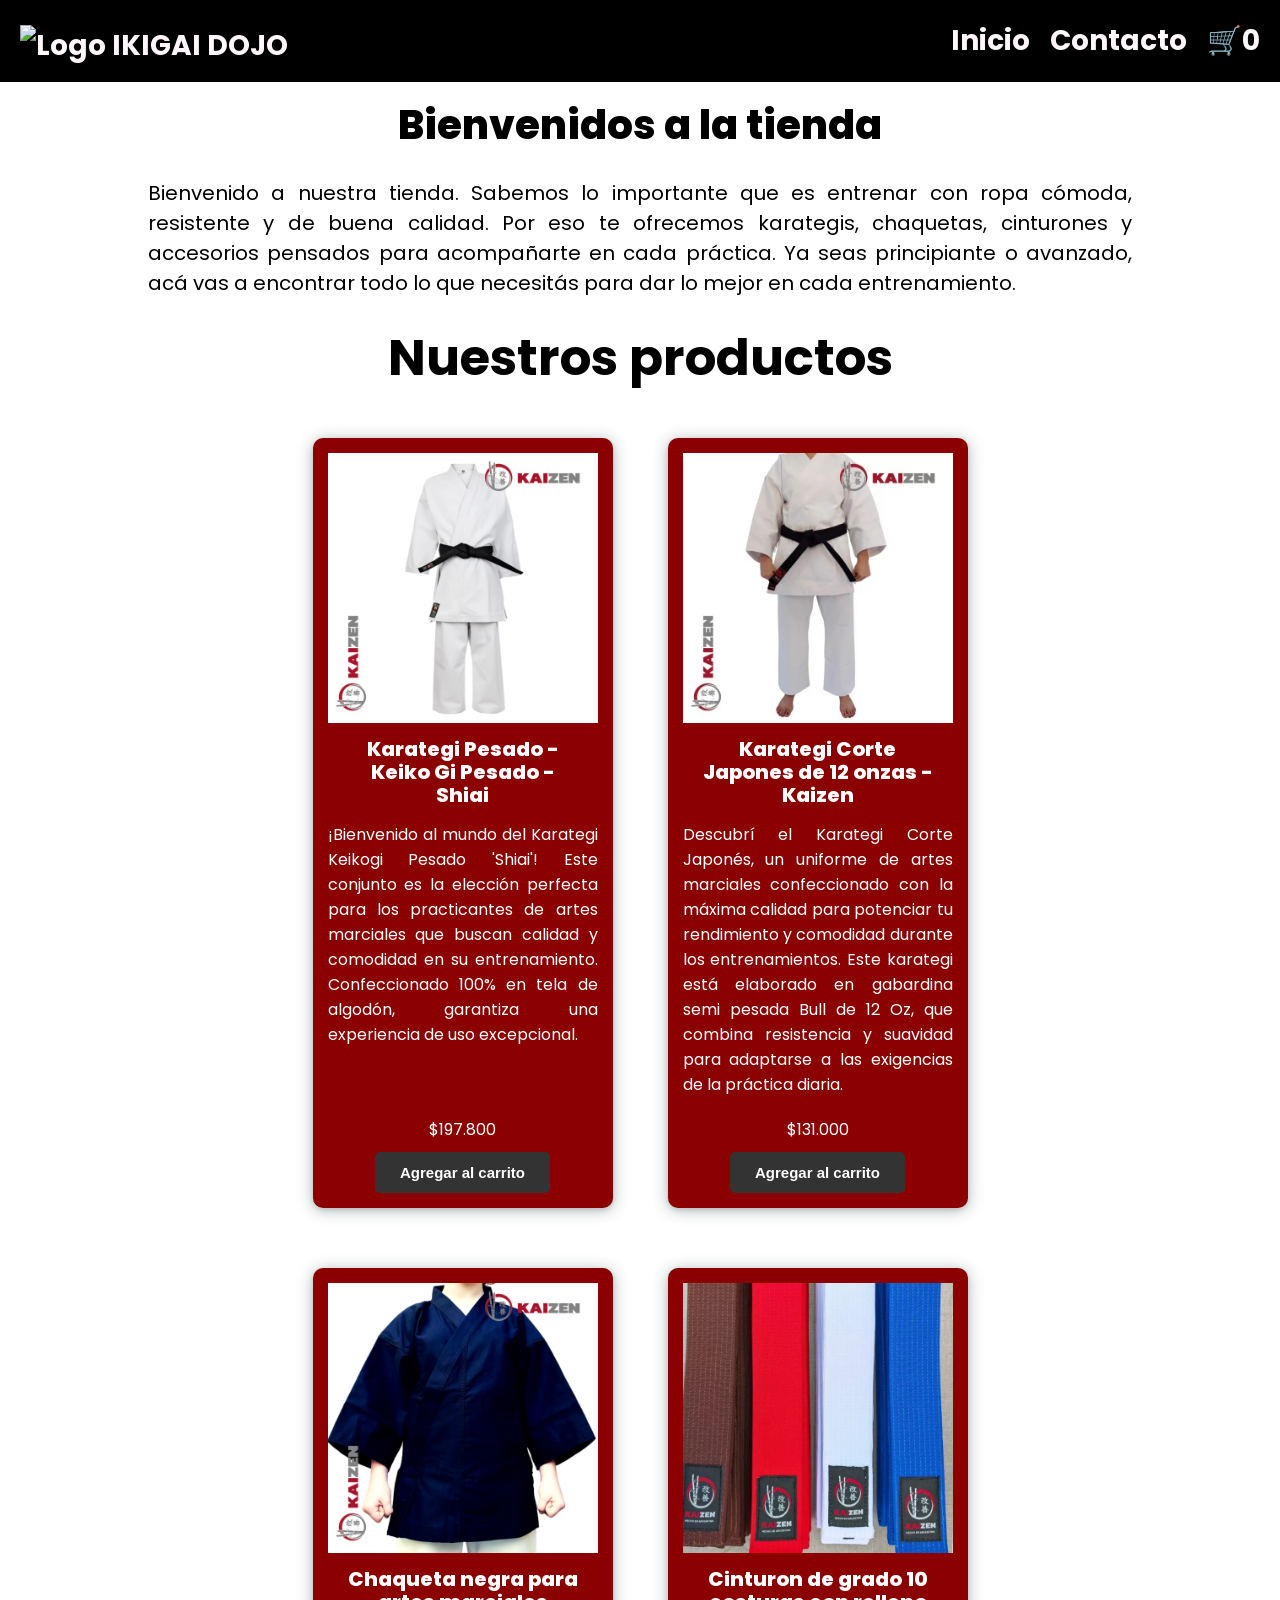
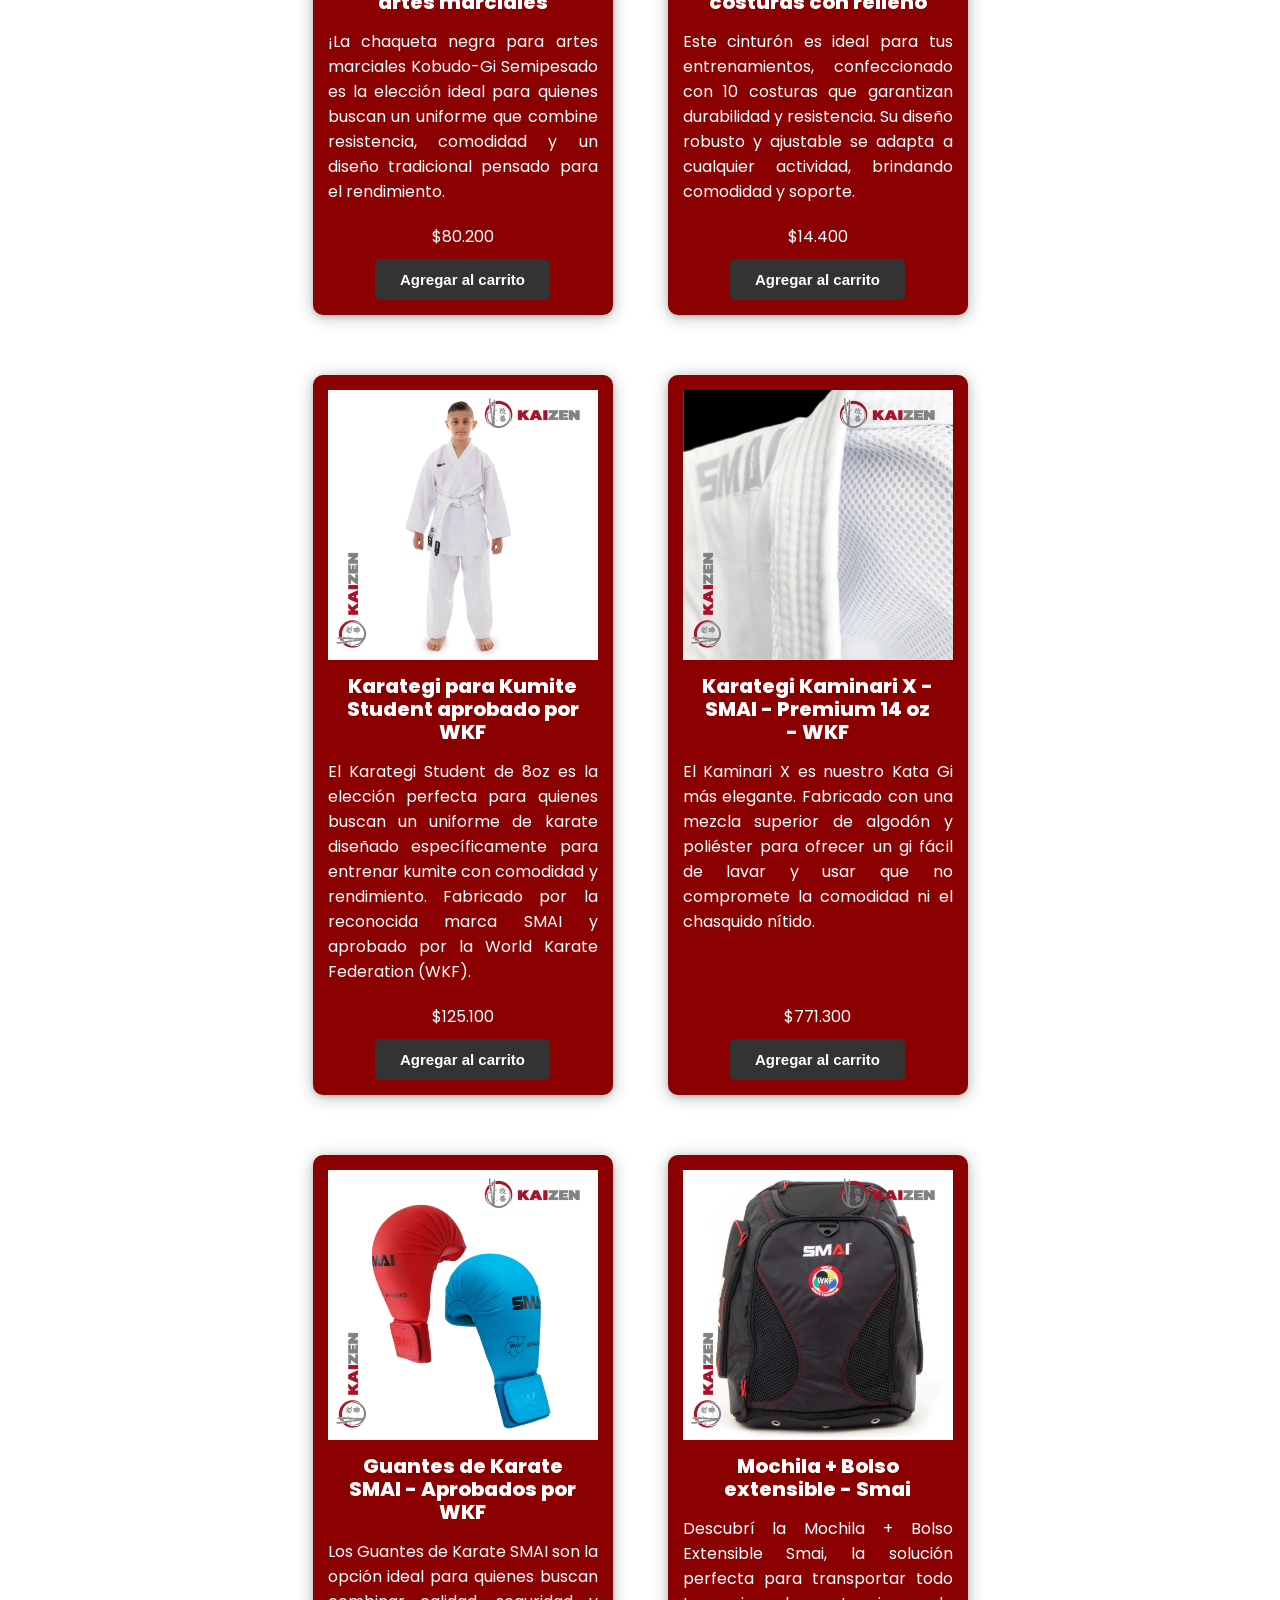
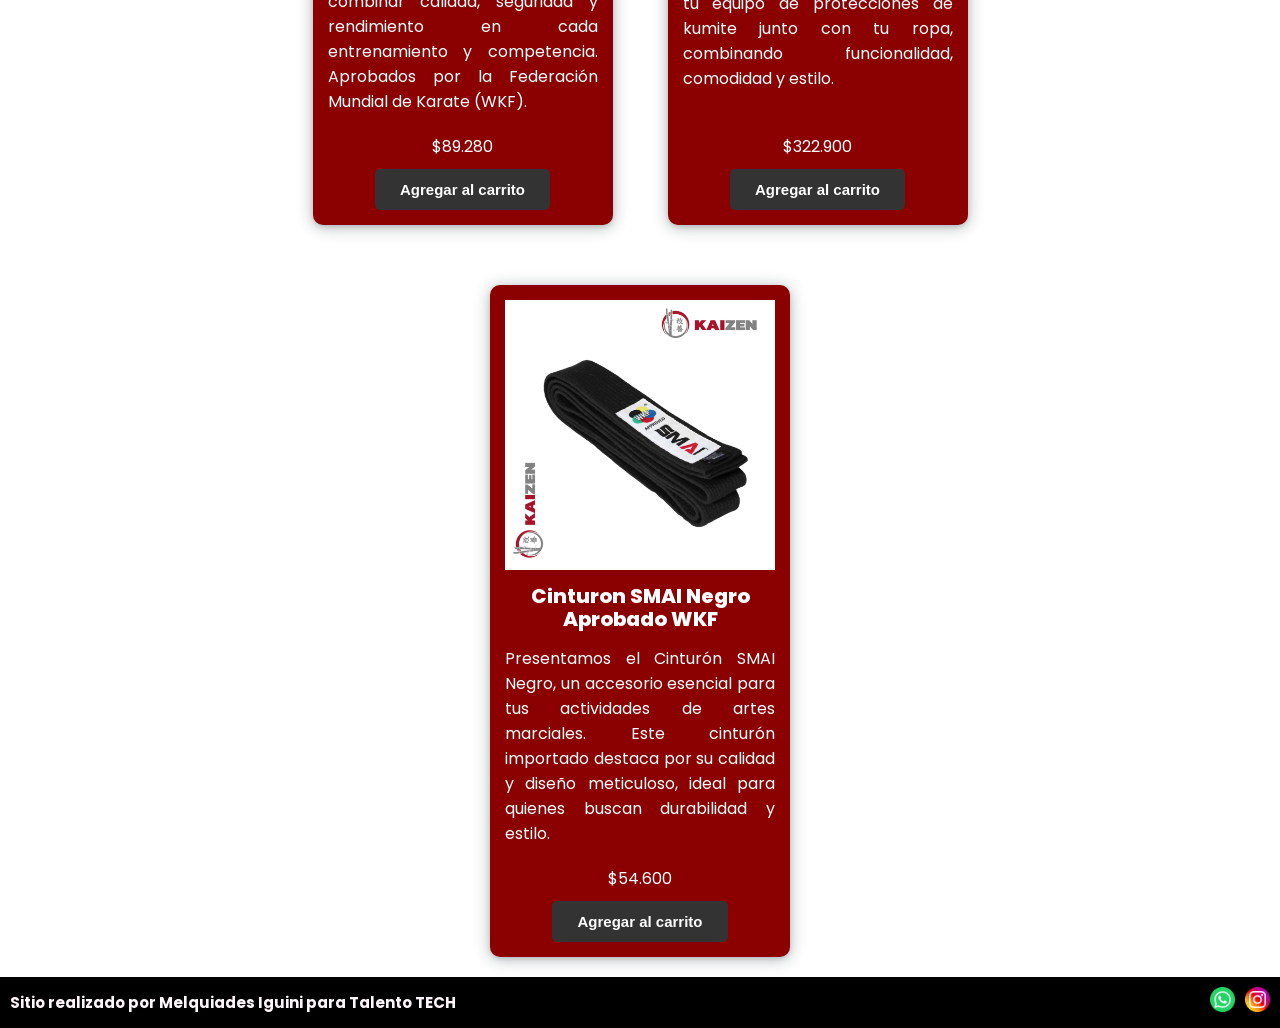
==== commit fd0af599: "Tienda con JSON" ====
--- a/index.html
+++ b/index.html
@@ -32,105 +32,6 @@
     <h2 class="titulo-productos">Nuestros productos</h2>
     <section class="contenedor-tarjetas">
         <div id="contenedor-tarjetas" class="contenedor-tarjetas">
-            <!-- <article class="card text-dark">
-                <div class="content-image">
-                    <img src="./img/Karategui Pesado.jpg" alt="Karategui pesado" class="img-prod">
-                </div>
-                <h3>Karategi Pesado - Keiko Gi Pesado - Shiai</h3>
-                <p>¡Bienvenido al mundo del Karategi Keikogi Pesado "Shiai"! Este conjunto es la elección perfecta para los practicantes de artes marciales que buscan calidad y comodidad en su entrenamiento. Confeccionado 100% en tela de algodón, garantiza una experiencia de uso excepcional.</p>
-                <div class="centrarbtn">
-                    <p>Precio: $197.800,00</p>
-                    <button class="btn bg-secondary text-dark">Agregar al carrito</button>
-                </div>
-            </article>
-            <article class="card text-dark">
-                <div class="content-image">
-                    <img src="./img/Karategi Corte Japones.jpg" alt="Karategi Corte Japones" class="img-prod">
-                </div>
-                <h3>Karategi Corte Japones de 12 onzas - Kaizen</h3>
-                <p>Descubrí el Karategi Corte Japonés, un uniforme de artes marciales confeccionado con la máxima calidad para potenciar tu rendimiento y comodidad durante los entrenamientos. Este karategi está elaborado en gabardina semi pesada Bull de 12 Oz, que combina resistencia y suavidad para adaptarse a las exigencias de la práctica diaria.</p>
-                <div class="centrarbtn">
-                    <p>Precio: $131.000,00</p>
-                    <button class="btn bg-secondary text-dark">Agregar al carrito</button>
-                </div>
-            </article>
-            <article class="card text-dark">
-                <div class="content-image">
-                    <img src="./img/Chaqueta negra para artes marciales.png" alt="Chaqueta negra para artes marciales" class="img-prod">
-                </div>
-                <h3>Chaqueta negra para artes marciales</h3>
-                <p>¡La chaqueta negra para artes marciales Kobudo-Gi Semipesado es la elección ideal para quienes buscan un uniforme que combine resistencia, comodidad y un diseño tradicional pensado para el rendimiento.</p>
-                <div class="centrarbtn">
-                    <p>Precio: $80.200,00</p>
-                    <button class="btn bg-secondary text-dark">Agregar al carrito</button>
-                </div>
-            </article>
-            <article class="card text-dark">
-                <div class="content-image">
-                    <img src="./img/Cinturon 10 costuras con relleno.png" alt="Cinturon 10 costuras con relleno" class="img-prod">
-                </div>
-                <h3>Cinturon de grado 10 costuras con relleno</h3>
-                <p>Este cinturón es ideal para tus entrenamientos, confeccionado con 10 costuras que garantizan durabilidad y resistencia. Su diseño robusto y ajustable se adapta a cualquier actividad, brindando comodidad y soporte. Es perfecto para artes marciales, entrenamiento funcional o simplemente para llevar en tu día a día.</p>
-                <div class="centrarbtn">
-                    <p>Precio: $14.400,00</p>
-                    <button class="btn bg-secondary text-dark">Agregar al carrito</button>
-                </div>
-            </article>
-                    <article class="card text-dark">
-                <div class="content-image">
-                    <img src="./img/Karategi para Kumite Student aprobado por WKF.webp" alt="Karategi para Kumite Student aprobado por WKF" class="img-prod">
-                </div>
-                <h3>Karategi para Kumite Student aprobado por WKF</h3>
-                <p>El Karategi Student de 8oz es la elección perfecta para quienes buscan un uniforme de karate diseñado específicamente para entrenar kumite con comodidad y rendimiento. Fabricado por la reconocida marca SMAI y aprobado por la World Karate Federation (WKF), este karategi cumple con los estándares internacionales de calidad y resistencia.</p>
-                <div class="centrarbtn">
-                    <p>Precio: $125.100,00</p>
-                    <button class="btn bg-secondary text-dark">Agregar al carrito</button>
-                </div>
-            </article>
-            <article class="card text-dark">
-                <div class="content-image">
-                    <img src="./img/Karategi Kaminari X - SMAI - Karategi Premium de 14 oz - WKF.webp" alt="Karategi Kaminari X - SMAI - Karategi Premium de 14 oz - WKF" class="img-prod">
-                </div>
-                <h3>Karategi Kaminari X - SMAI - Karategi Premium de 14 oz - WKF</h3>
-                <p>El Kaminari X es nuestro Kata Gi más elegante. Fabricado con una mezcla superior de algodón y poliéster para ofrecer un gi fácil de lavar y usar que no compromete la comodidad ni el chasquido nítido.</p>
-                <div class="centrarbtn">
-                    <p>Precio: $771.300,00</p>
-                    <button class="btn bg-secondary text-dark">Agregar al carrito</button>
-                </div>
-            </article>
-            <article class="card text-dark">
-                <div class="content-image">
-                    <img src="./img/Guantes de Karate SMAI - Aprobados por WKF.webp" alt="Guantes de Karate SMAI - Aprobados por WKF" class="img-prod">
-                </div>
-                <h3>Guantes de Karate SMAI - Aprobados por WKF</h3>
-                <p>Los Guantes de Karate SMAI son la opción ideal para quienes buscan combinar calidad, seguridad y rendimiento en cada entrenamiento y competencia. Con la aprobación oficial de la Federación Mundial de Karate (WKF), estos guantes cumplen con los estándares más exigentes, garantizando que tu práctica se realice con la máxima protección y confort.</p>
-                <div class="centrarbtn">
-                    <p>Precio: $89.280,00</p>
-                    <button class="btn bg-secondary text-dark">Agregar al carrito</button>
-                </div>
-            </article>
-            <article class="card text-dark">
-                <div class="content-image">
-                    <img src="./img/Mochila + Bolso extensible Smai.webp" alt="Mochila + Bolso extensible Smai" class="img-prod">
-                </div>
-                <h3>Mochila + Bolso extensible - Smai</h3>
-                <p>Descubrí la Mochila + Bolso Extensible Smai, la solución perfecta para transportar todo tu equipo de protecciones de kumite junto con tu ropa, combinando funcionalidad, comodidad y estilo.</p>
-                <div class="centrarbtn">
-                    <p>Precio: $322.900,00</p>
-                    <button class="btn bg-secondary text-dark">Agregar al carrito</button>
-                </div>
-            </article>
-            <article class="card text-dark">
-                <div class="content-image">
-                    <img src="./img/Cinturon SMAI Negro Aprobado WKF.png" alt="Cinturon SMAI Negro Aprobado WKF" class="img-prod">
-                </div>
-                <h3>Cinturon SMAI Negro Aprobado WKF</h3>
-                <p>Presentamos el Cinturón SMAI Negro, un accesorio esencial para tus actividades de artes marciales. Este cinturón importado destaca por su calidad y diseño meticuloso, ideal para quienes buscan durabilidad y estilo.</p>
-                <div class="centrarbtn">
-                    <p>Precio: $54.600,00</p>
-                    <button class="btn bg-secondary text-dark">Agregar al carrito</button>
-                </div>
-            </article> -->
         </div>
     </section>
     </main>
--- a/css/styles.css
+++ b/css/styles.css
@@ -82,7 +82,6 @@
     margin: 0 auto;
 }
 .card{
-    margin: 2rem 0;
     background-color: #8B0000;
     color: #ffffff;
     width: 30rem;
@@ -92,21 +91,27 @@
     border-radius: 1rem;
     display: flex;
     flex-direction: column;
+    overflow: hidden;
+    margin: 2rem;
 }
 
 .content-image{
     align-self: center;
     overflow: hidden;
+    height: 270px;
 }
 
 .img-prod {
-  align-self: center;
-  max-height: 27rem;
-  transition: opacity 0.2s ease, transform 0.3s ease;
+    align-self: center;
+    max-height: 27rem;
+    transition: opacity 0.2s ease, transform 0.3s ease;
+    width: 100%;
+    object-fit: cover;
+    display: block;
 }
 
 .img-prod:hover {
-  transform: scale(1.03);
+    transform: scale(1.03);
 }
 h3{
     text-align:center;
@@ -155,7 +160,60 @@
 .contenedor-tarjetas{
     display: flex;
     flex-wrap: wrap;
-    justify-content: space-around;
+    justify-content: center;
+    gap: 2rem 1.5rem;
+}
+
+.finalizar-compra{
+    font-size: 4rem;
+    position: fixed;
+    bottom: 7rem;
+    right: 2rem;
+    z-index: 100;
+}
+.finalizar-compra:hover{
+    background: #8B0000;
+}
+.acciones-carrito .btn{
+    margin-top: 0;
+    box-shadow: rgba(14, 30, 37, 0.32) 0px 2px 16px 0px;
+}
+
+.control-cantidad{
+    display: flex;
+    align-items: center;
+    justify-content: center;
+    gap: 1rem;
+    margin-top: 1rem;
+}
+
+.btn-cantidad{
+    width: 2.5rem;
+    height: 2.5rem;
+    border: none;
+    border-radius: 50%;
+    background-color: #333;
+    color: #fff;
+    font-size: 1.8rem;
+    font-weight: bold;
+    cursor: pointer;
+    transition: 0.3s ease-in-out;
+}
+
+.btn-cantidad:hover{
+    background-color: #555;
+}
+
+.valor-cantidad{
+    font-size: 1.8rem;
+    font-weight: bold;
+    min-width: 2rem;
+    text-align: center;
+}
+
+.subtotal{
+    margin-top: 0.5rem;
+    font-weight: bold;
 }
 /* -------------------------------------------------------------------------- */
 /*                                   Footer                                   */
